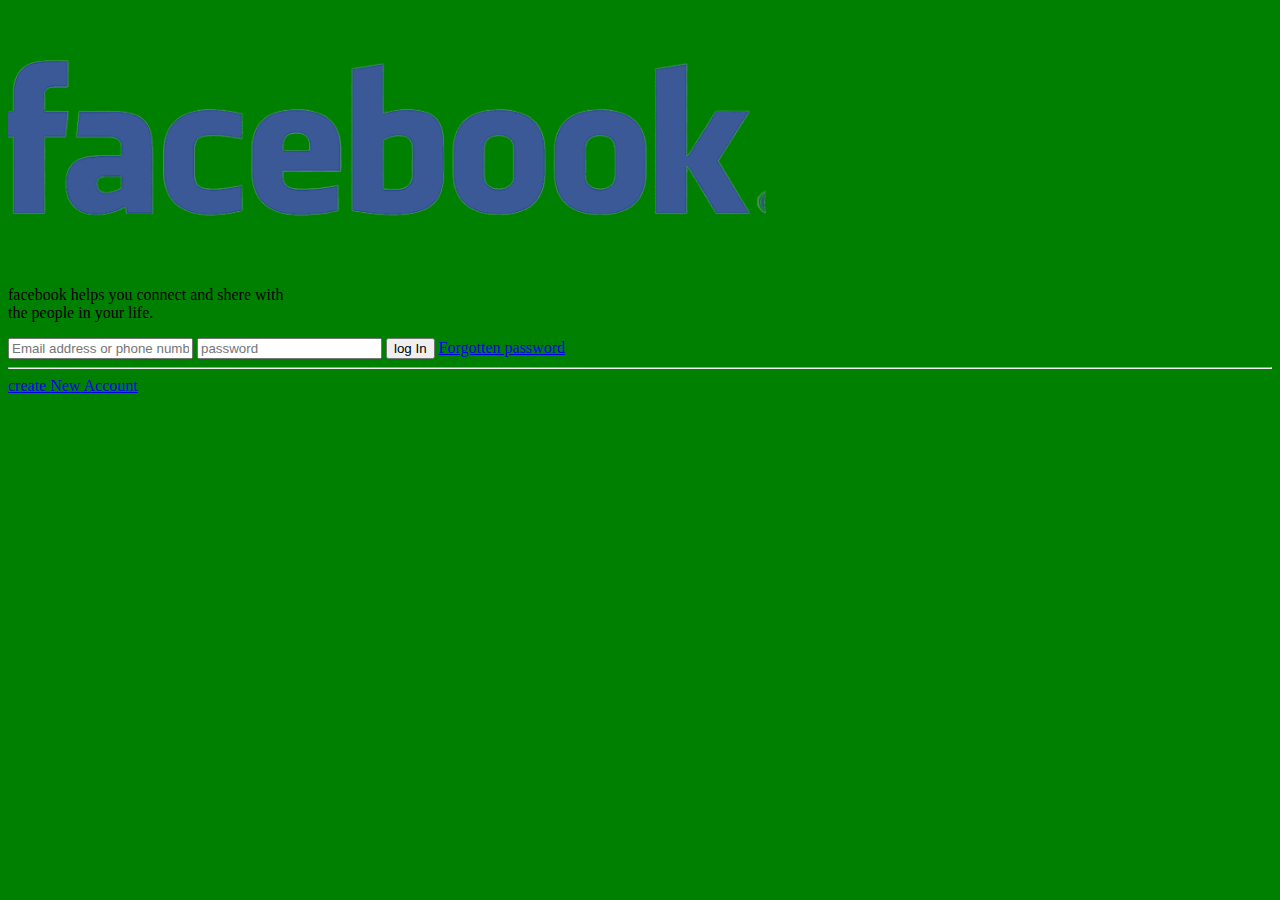
==== index - Copy.html @ 3331d13f "Add files via upload" ====
<!DOCTYPE html>
<html lang="en">
  <head>
    <meta charset="UTF-8">
    <meta http-equiv="X-UA-compatible" content="IE=edge">
    <meta name="viewport" content="width=device-width,initial-scale=1.0">
    <title>facebook log In</title>
    <link rel="stylesheet" href="style.css">
  </head>
  <body>
   <div class="box">
      <div class="title-box">
        <img src="logo.png" alt="facebook">
        <p>facebook helps you connect and shere with <br>the people in your life.</p>
      </div>       
      
        <div class="form-box">
          <form action="#">
              <input type="text" placeholder="Email address or phone number">
              <input type="password" placeholder="password">
              <button type="submit">log In</button>
              <a href="#">Forgotten password</a>
          </form>
             <hr>    
             <div class="create-btn">
             <a href="#">create New Account</a>
        </div>
      
       </div>

    </div>
  </body>
</html>
---- style.css ----
body{
    background-color: green;
}
.direction{

    display: flex;
    justify-content: space-between;
}
.right:hover{
   text-decoration: line-through;
}
.left:hover{
    text-decoration: underline;
   
}
img{
    height: 200%;
    width: 60%;
}
img:hover{
    height: 50%;
    width: 40%;
}
@media screen and (max-width: 900px) {

    body{
        background-color: aqua;
        color: white;
    }
}
@media screen  and (max-width: 600px) {
    body{
        background-color: red;
        color: white;
    }
    
}
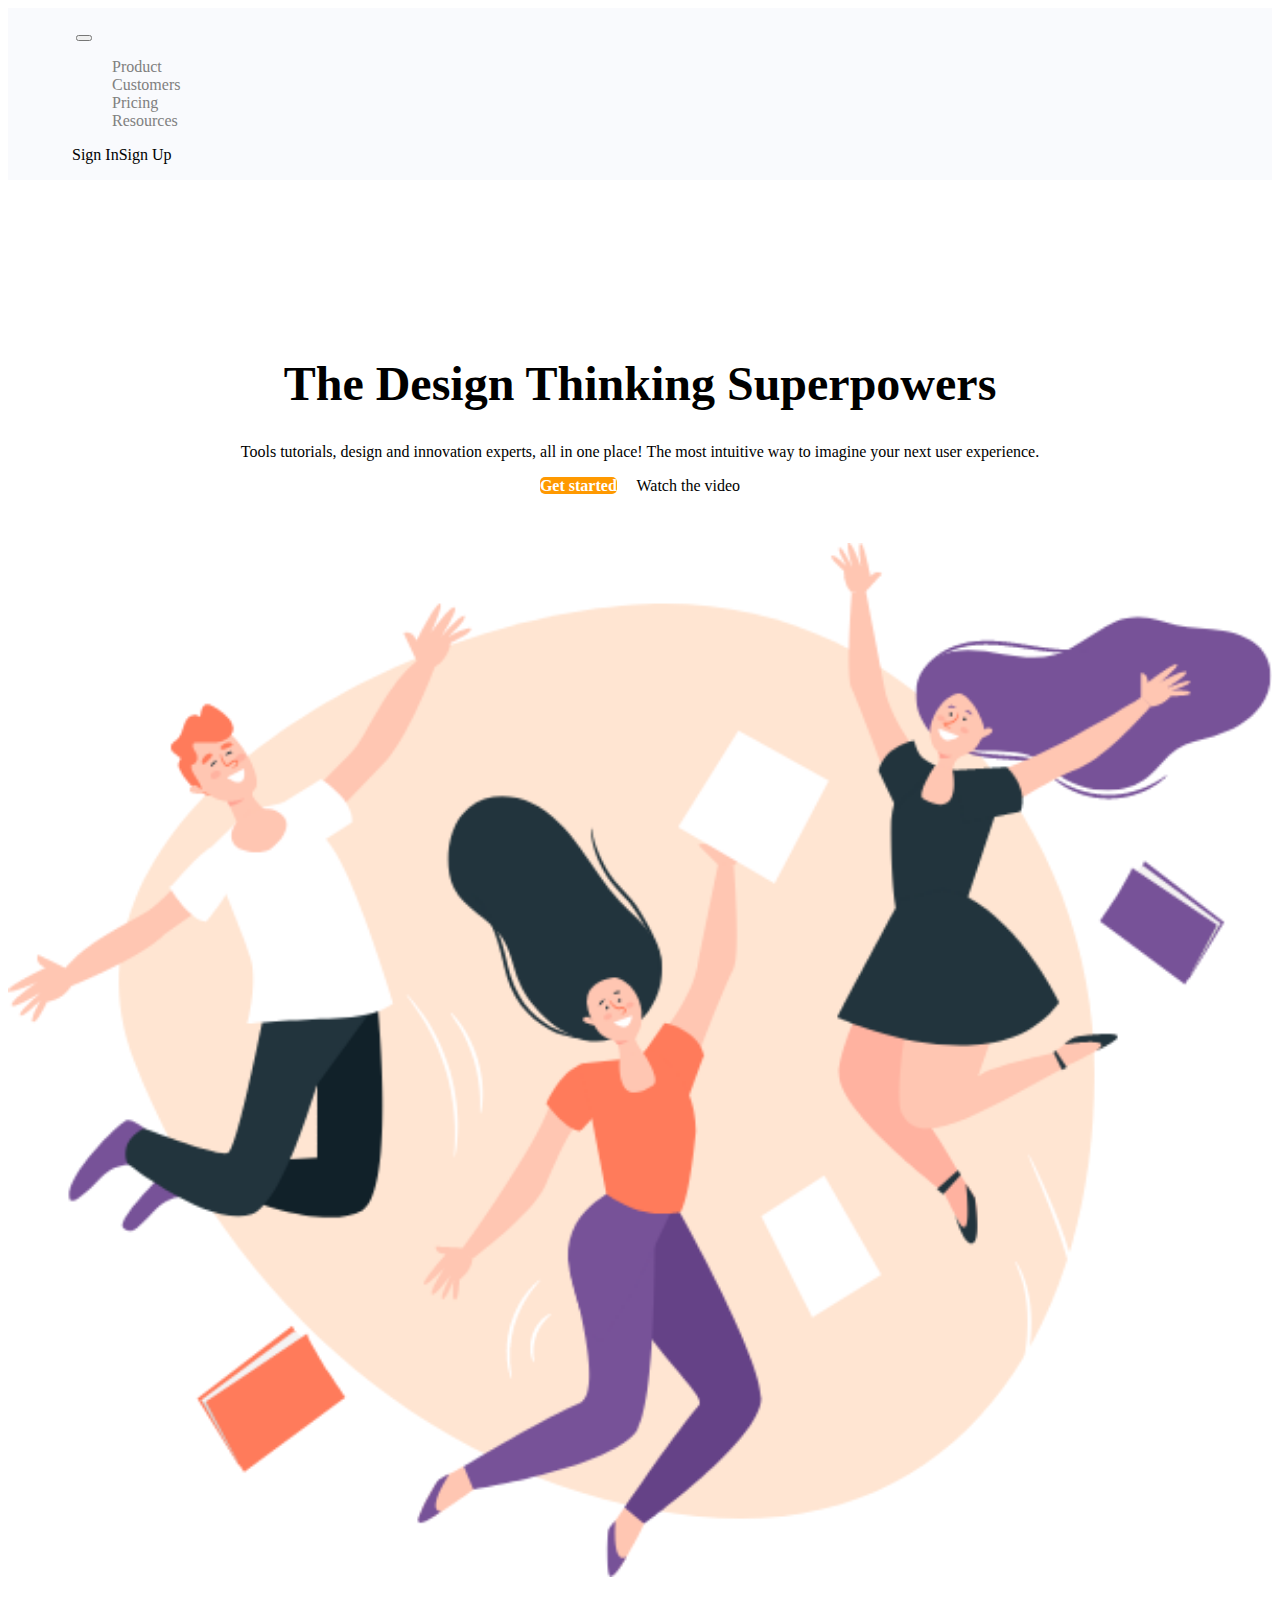
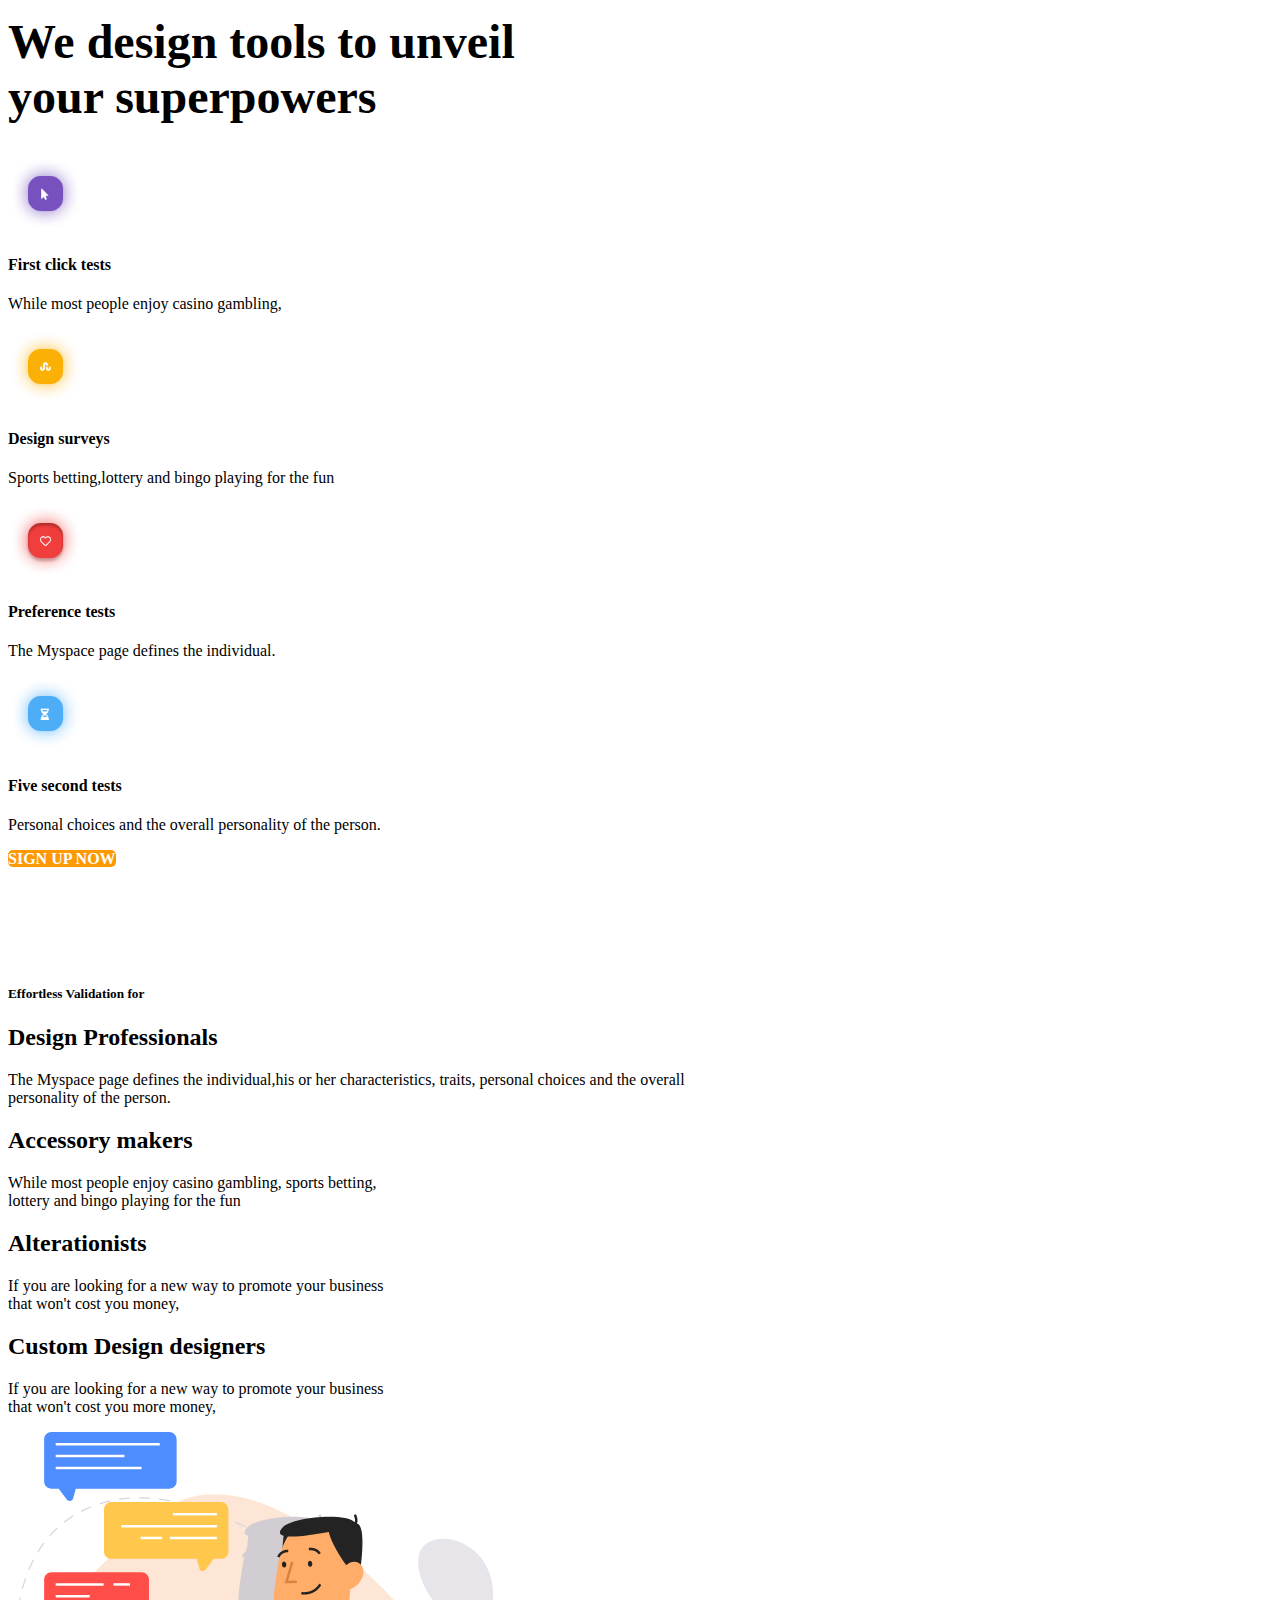
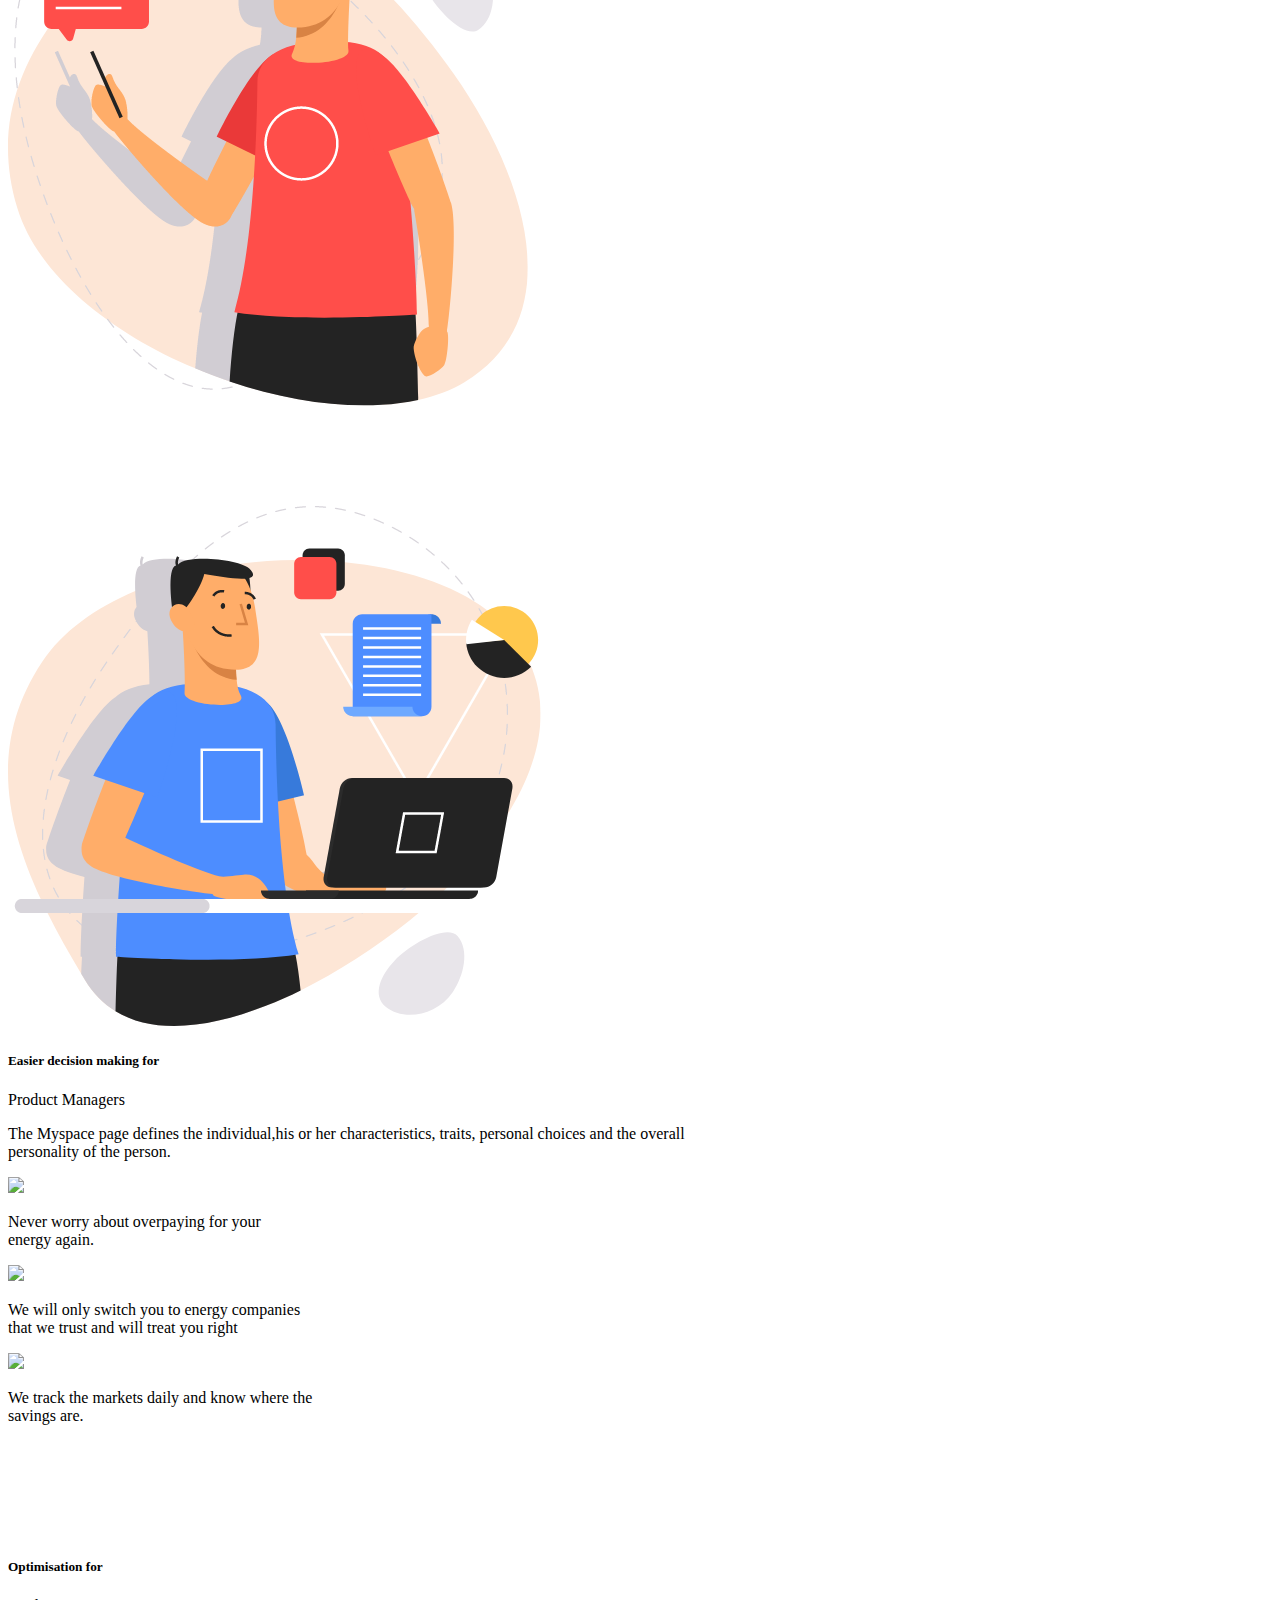
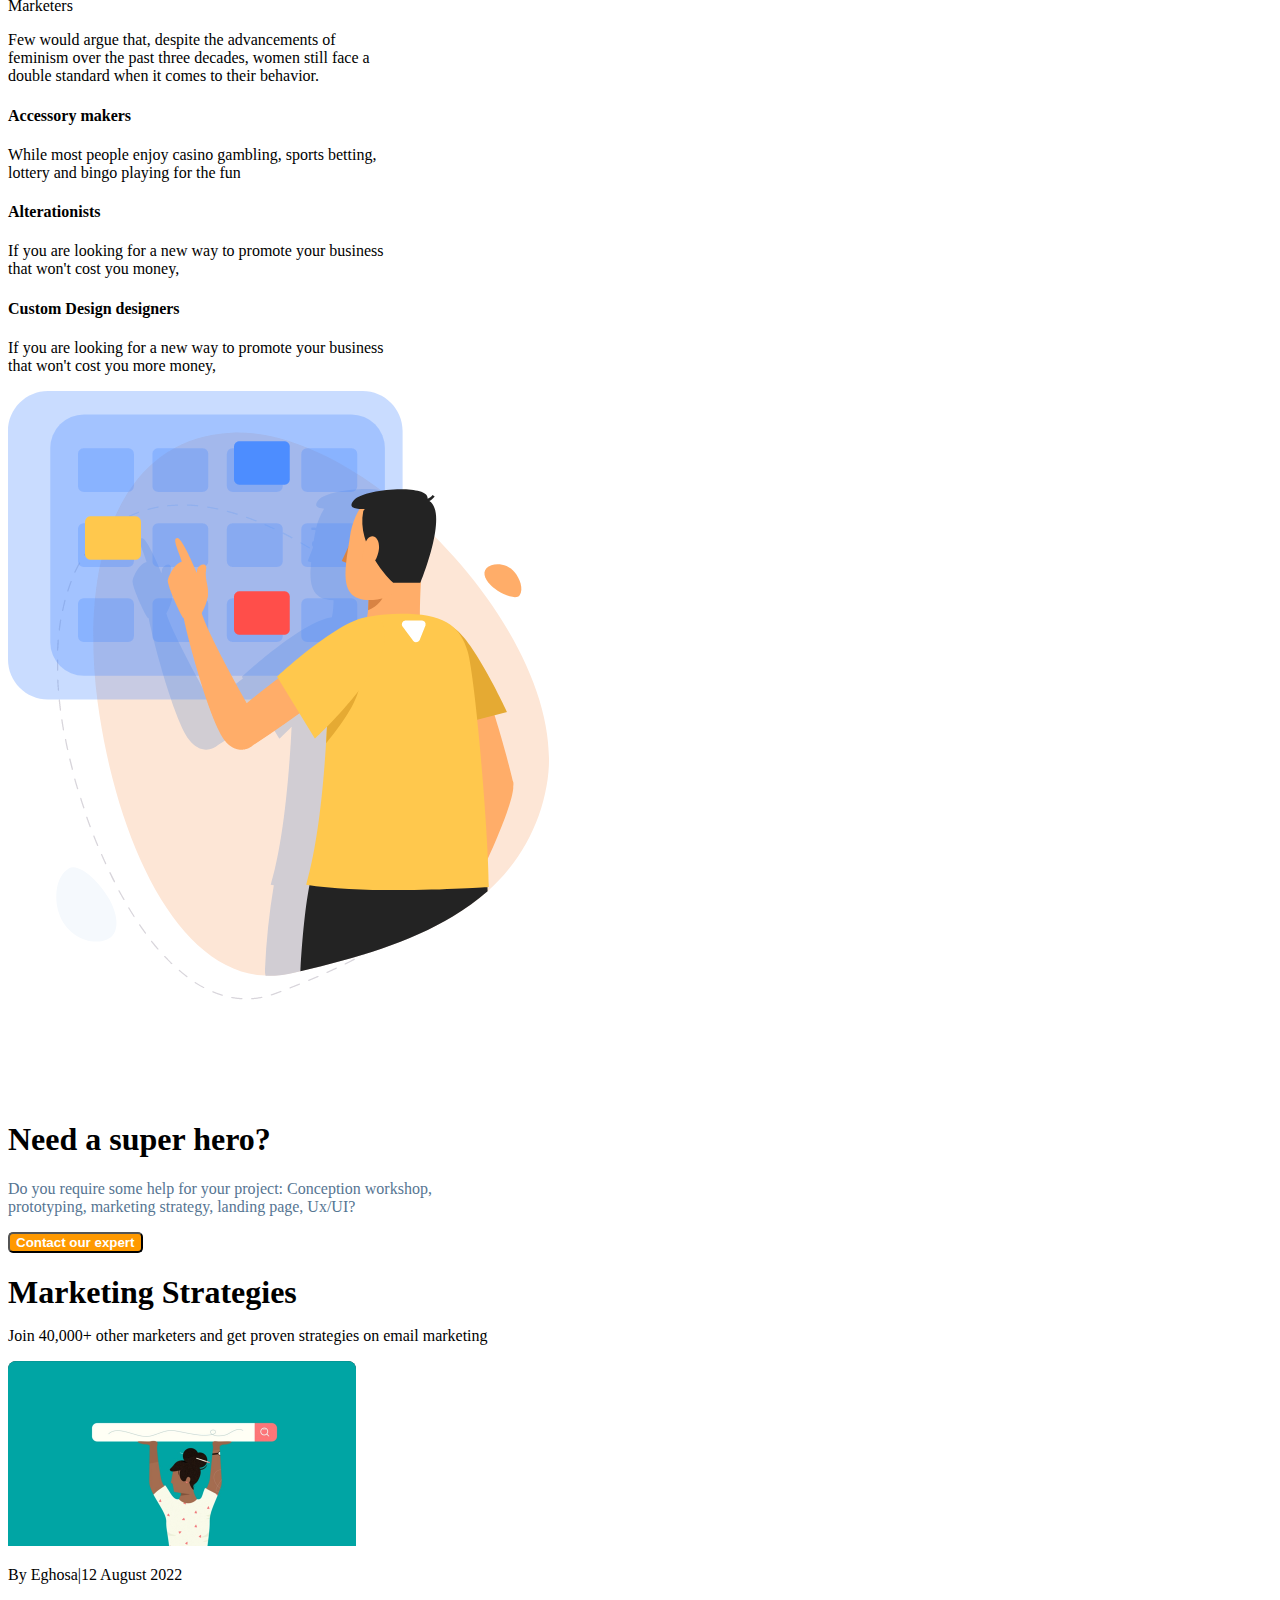
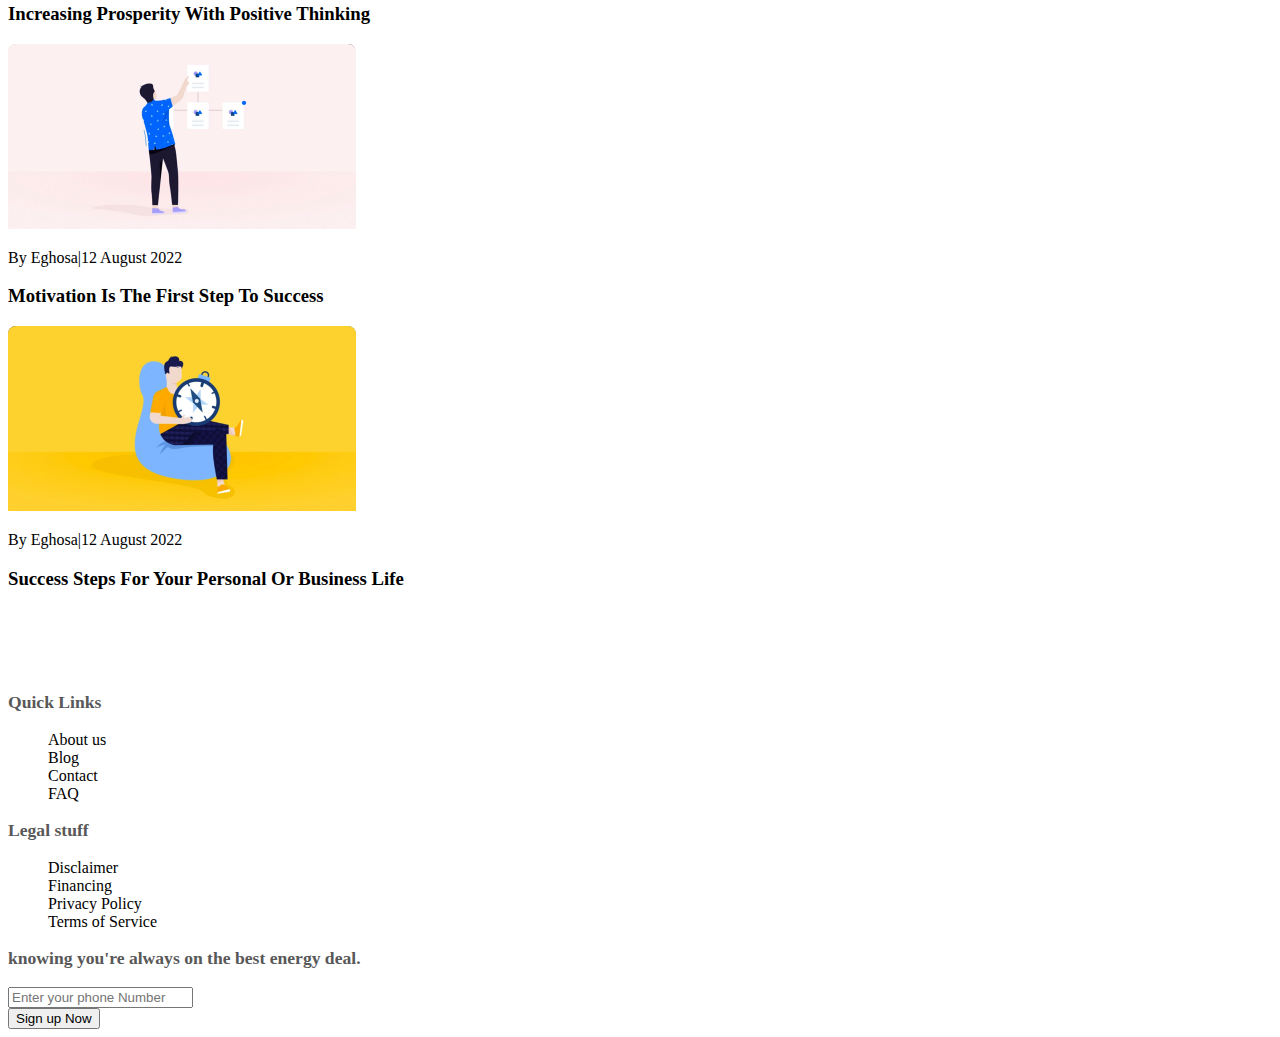
==== commit 364dbb94: "Add files via upload" ====
--- a/index - Copy.html
+++ b/index - Copy.html
@@ -1,33 +1,400 @@
 <!DOCTYPE html>
 <html lang="en">
   <head>
-    <meta charset="UTF-8">
-    <meta http-equiv="X-UA-compatible" content="IE=edge">
-    <meta name="viewport" content="width=device-width,initial-scale=1.0">
-    <title>facebook log In</title>
-    <link rel="stylesheet" href="style.css">
+    <meta charset="UTF-8" />
+    <meta http-equiv="X-UA-Compatible" content="IE=edge" />
+    <meta name="viewport" content="width=device-width, initial-scale=1.0" />
+    <!-- CSS only -->
+    <link
+      href="https://cdn.jsdelivr.net/npm/bootstrap@5.2.0/dist/css/bootstrap.min.css"
+      rel="stylesheet"
+      integrity="sha384-gH2yIJqKdNHPEq0n4Mqa/HGKIhSkIHeL5AyhkYV8i59U5AR6csBvApHHNl/vI1Bx"
+      crossorigin="anonymous"
+    />
+    <link rel="stylesheet" href="style.css" />
+    <title>Document</title>
   </head>
   <body>
-   <div class="box">
-      <div class="title-box">
-        <img src="logo.png" alt="facebook">
-        <p>facebook helps you connect and shere with <br>the people in your life.</p>
-      </div>       
+    <nav
+      class="navbar fixed-top navbar-expand-lg nav-menu"
+      style="background-color: #f9fafd"
+    >
+      <div class="container-fluid">
+        <a class="navbar-brand" href="#"><img src="logo.svg" alt="" /></a>
+        <button
+          class="navbar-toggler"
+          type="button"
+          data-bs-toggle="collapse"
+          data-bs-target="#navbarSupportedContent"
+          aria-controls="navbarSupportedContent"
+          aria-expanded="false"
+          aria-label="Toggle navigation"
+        >
+          <span class="navbar-toggler-icon"></span>
+        </button>
+        <div class="collapse navbar-collapse" id="navbarSupportedContent">
+          <ul class="navbar-nav ms-auto">
+            <li class="nav-item"><a class="nav-link">Product</a></li>
+            <li class="nav-item"><a class="nav-link">Customers</a></li>
+            <li class="nav-item"><a class="nav-link">Pricing</a></li>
+            <li class="nav-item"><a class="nav-link">Resources</a></li>
+          </ul>
+
+          <div class="d-flex ms-lg-4">
+            <a class="btn btn-secondary-outline">Sign In</a
+            ><a class="btn btn-warning ms-3">Sign Up</a>
+          </div>
+        </div>
+      </div>
+    </nav>
+
+    <div class="container pad-top">
+      <div class="row align-items-center">
+        <div class="col-md-6 text-md-start  first-column">
+          <h1 class="dsg-h1">The Design Thinking Superpowers</h1>
+          <p>
+            Tools tutorials, design and innovation experts, all in one place!
+            The most intuitive way to imagine your next user experience.
+          </p>
+
+          <div>
+            <div class="text-center text-md-start">
+              <a
+                class="btn btn-warning btn-lg btn-start-0 btn-start"
+                >Get started</a
+              ><a class="btn btn-link text-warning">
+              Watch the video
+              </a>
+            </div>
+          </div>
+        </div>
+        <div class="col-md-6 text-end">
+          <img src="hero-img.png" width="100%" height="100%" alt="" />
+        </div>
+      </div>
+    </div>
+
+    <!-- ===== Second Section ===== -->
+    <section class="pt-5 pt-md-9 mb-6">
+      <div></div>
+      <div class="container">
+        <h1 class="fs-9 fw-bold mb-4 text-center dsg-h1">
+          We design tools to unveil <br/>your
+          superpowers
+        </h1>
+        <div class="row">
+          <div class="col-lg-3 col-sm-6 mb-2">
+            <img class="mb-3 ms-n3" src="icon1.png" width="75px" alt="Feature" />
+            <h4 class="mb-3">First click tests</h4>
+            <p class="mb-0 text-secondary">
+              While most people enjoy casino gambling,
+            </p>
+          </div>
+          <div class="col-lg-3 col-sm-6 mb-2">
+            <img class="mb-3 ms-n3" src="icon2.png" width="75px" alt="Feature" />
+            <h4 class="mb-3">Design surveys</h4>
+            <p class="mb-0 text-secondary">
+              Sports betting,lottery and bingo playing for the fun
+            </p>
+          </div>
+          <div class="col-lg-3 col-sm-6 mb-2">
+            <img class="mb-3 ms-n3" src="icon3.png" width="75px" alt="Feature" />
+            <h4 class="mb-3">Preference tests</h4>
+            <p class="mb-0 text-secondary">
+              The Myspace page defines the individual.
+            </p>
+          </div>
+          <div class="col-lg-3 col-sm-6 mb-2">
+            <img class="mb-3 ms-n3" src="icon4.png" width="75px" alt="Feature" />
+            <h4 class="mb-3">Five second tests</h4>
+            <p class="mb-0 text-secondary">
+              Personal choices and the overall personality of the person.
+            </p>
+          </div>
+        </div>
+        <div class="text-center">
+          <a class="btn btn-warning me-3 btn-lg btn-start">SIGN UP NOW</a>
+        </div>
+      </div>
+    </section>
+
+    <!-- ===== Third Section ===== -->
+    <section class="pad-top">
+      <div class="container">
+        <div class="row">
+          <div class="col-lg-6">
+            <h5 class="text-secondary">Effortless Validation for</h5>
+            <h2 class="mb-2">Design Professionals</h2>
+            <p class="mb-4 text-secondary">
+              The Myspace page defines the individual,his or her
+              characteristics, traits, personal choices and the overall<br />personality
+              of the person.
+            </p>
+            <h2 class="mb-2">Accessory makers</h2>
+            <p class="mb-4 text-secondary">
+              While most people enjoy casino gambling, sports betting,<br />lottery
+              and bingo playing for the fun
+            </p>
+            <h2 class="mb-2">Alterationists</h2>
+            <p class="mb-4 text-secondary">
+              If you are looking for a new way to promote your business<br />that
+              won't cost you money,
+            </p>
+            <h2 class="mb-2">Custom Design designers</h2>
+            <p class="mb-4 text-secondary">
+              If you are looking for a new way to promote your business<br />that
+              won't cost you more money,
+            </p>
+          </div>
+          <div class="col-lg-6">
+            <img class="img-fluid" src="validation.png" alt="" />
+          </div>
+        </div>
+      </div>
+    </section>
+    <!-- ===== Fourth Section ===== -->
+    <section class="pad-top">
+      <div class="container">
+        <div class="row">
+          <div class="col-lg-6">
+            <img class="img-fluid" src="manager.png" alt="" />
+          </div>
+          <div class="col-lg-6">
+            <h5 class="text-secondary">Easier decision making for</h5>
+            <p class="fs-7 fw-bold mb-2">Product Managers</p>
+            <p class="mb-4 text-secondary">
+              The Myspace page defines the individual,his or her
+              characteristics, traits, personal choices and the overall<br />personality
+              of the person.
+            </p>
+            <div class="d-flex align-items-center mb-3">
+              <img class="me-sm-4 me-2" src="tick.png" width="35px" />
+              <p class="mb-0 text-secondary">
+                Never worry about overpaying for your<br />energy again.
+              </p>
+            </div>
+            <div class="d-flex align-items-center mb-3">
+              <img class="me-sm-4 me-2" src="tick.png" width="35px"/>
+              <p class="mb-0 text-secondary">
+                We will only switch you to energy companies<br />that we trust
+                and will treat you right
+              </p>
+            </div>
+            <div class="d-flex align-items-center mb-3">
+              <img class="me-sm-4 me-2" src="tick.png" width="35px" />
+              <p class="mb-0 text-secondary">
+                We track the markets daily and know where the<br />savings are.
+              </p>
+            </div>
+          </div>
+        </div>
+      </div>
+    </section>
+
+    <!-- ===== Fifth Container ===== -->
+    <section class="pad-top" id="marketer">
+      <div class="container">
+        <div class="row">
+          <div class="col-lg-6">
+            <h5 class="text-secondary">Optimisation for</h5>
+            <p class="mb-2 fs-8 fw-bold">Marketers</p>
+            <p class="mb-4 text-secondary">
+              Few would argue that, despite the advancements of<br />feminism
+              over the past three decades, women still face a<br />double
+              standard when it comes to their behavior.
+            </p>
+            <h4 class="fw-bold fs-1">Accessory makers</h4>
+            <p class="mb-4 text-secondary">
+              While most people enjoy casino gambling, sports betting,<br />lottery
+              and bingo playing for the fun
+            </p>
+            <h4 class="fw-bold fs-1">Alterationists</h4>
+            <p class="mb-4 text-secondary">
+              If you are looking for a new way to promote your business<br />that
+              won't cost you money,
+            </p>
+            <h4 class="fw-bold fs-1">Custom Design designers</h4>
+            <p class="mb-4 text-secondary">
+              If you are looking for a new way to promote your business<br />that
+              won't cost you more money,
+            </p>
+          </div>
+          <div class="col-lg-6">
+            <img class="img-fluid" src="marketer.png" alt="" />
+          </div>
+        </div>
+      </div>
+    </section>
+    <!-- ===== Sixth Section ===== -->
+    <section class="py-md-11 py-8 pad-top">
+      <div class="container">
+        <div class="row justify-content-center">
+          <div class="col-lg-6 text-center">
+            <h1 class="fw-bold mb-4">Need a super hero?</h1>
+            <p class="mb-5 txt-info fw-medium">
+              Do you require some help for your project: Conception workshop,<br />prototyping,
+              marketing strategy, landing page, Ux/UI?
+            </p>
+            <button class="btn btn-warning btn-start">Contact our expert</button>
+          </div>
+        </div>
+      </div>
+    </section>
+
+    <section class="pt-5" id="marketing">
+      <div class="container">
+        <h1 class="foot-init">Marketing Strategies</h1>
+        <p class="mb-6 text-secondary">
+          Join 40,000+ other marketers and get proven strategies on email
+          marketing
+        </p>
+        <div class="row">
+          <div class="col-md-4 mb-4">
+            <div class="card">
+              <img src="marketing01.png" alt="" />
+              <div class="card-body">
+                <p class="text-secondary">
+                  By
+                  <a class="fw-bold me-1 bold-declaration" href="#"
+                    >Eghosa</a
+                  >|<span class="ms-1">12 August 2022</span>
+                </p>
+                <h3 class="fw-bold">
+                  Increasing Prosperity With Positive Thinking
+                </h3>
+              </div>
+            </div>
+          </div>
+          <div class="col-md-4 mb-4">
+            <div class="card">
+              <img src="marketing02.png" alt="" />
+              <div class="card-body">
+                <p class="text-secondary">
+                  By
+                  <a class="fw-bold me-1 bold-declaration" href="#"
+                    >Eghosa</a
+                  >|<span class="ms-1">12 August 2022</span>
+                </p>
+                <h3 class="fw-bold">Motivation Is The First Step To Success</h3>
+              </div>
+            </div>
+          </div>
+          <div class="col-md-4 mb-4">
+            <div class="card">
+              <img src="marketing03.png" alt="" />
+              <div class="card-body">
+                <p class="text-secondary">
+                  By
+                  <a class="fw-bold me-1 bold-declaration" href="#"
+                    >Eghosa</a
+                  >|<span class="ms-1">12 August 2022</span>
+                </p>
+                <h3 class="fw-bold">
+                  Success Steps For Your Personal Or Business Life
+                </h3>
+              </div>
+            </div>
+          </div>
+        </div>
+      </div>
       
-        <div class="form-box">
-          <form action="#">
-              <input type="text" placeholder="Email address or phone number">
-              <input type="password" placeholder="password">
-              <button type="submit">log In</button>
-              <a href="#">Forgotten password</a>
-          </form>
-             <hr>    
-             <div class="create-btn">
-             <a href="#">create New Account</a>
-        </div>
+    </section>
+
+
+    <section class="pb-2 pb-lg-5 ">
+      <div class="container">
+        <div class="row border-top border-top-secondary top-border">
+          <div
+            class="col-lg-3 col-md-6 "
+          >
+            <img class="mb-4" src="logo.svg" width="184" alt="" />
+          </div>
+          <div
+            class="col-lg-3 col-md-6 mb-4 mb-lg-0"
+          >
+            <p class=" mb-lg-4 para-footer">Quick Links</p>
+            <ul class="list-unstyled mb-0">
+              <li class="mb-1">
+                <a
+                  class="text-secondary text-decoration-none"
+                  >About us</a
+                >
+              </li>
+              <li class="mb-1">
+                <a
+                  class="text-secondary text-decoration-none"
+                  >Blog</a
+                >
+              </li>
+              <li class="mb-1">
+                <a
+                  class="text-secondary text-decoration-none"
+                  >Contact</a
+                >
+              </li>
+              <li class="mb-1">
+                <a
+                  class="text-secondary text-decoration-none"
+                  >FAQ</a
+                >
+              </li>
+            </ul>
+          </div>
+          <div
+            class="col-lg-3 col-md-6 mb-4 mb-lg-0 "
+          >
+            <p class="mb-4 para-footer">Legal stuff</p>
+            <ul class="list-unstyled">
+              <li class="mb-1">
+                <a
+                  class="text-secondary"
+                  >Disclaimer</a
+                >
+              </li>
+              <li class="mb-1">
+                <a
+                  class="text-secondary"
+                  >Financing</a
+                >
+              </li>
+              <li class="mb-1">
+                <a
+                  class="text-secondary"
+                  >Privacy Policy</a
+                >
+              </li>
+              <li class="mb-1">
+                <a
+                  class="text-secondary"
+                  >Terms of Service</a
+                >
+              </li>
+            </ul>
+          </div>
+          <div
+            class="col-lg-3 col-md-6 col-6 mb-4 mb-lg-0 order-2 order-md-2 order-lg-4"
+          >
+            
+            <p class="mb-lg-4 para-footer"> knowing you're always on the best energy deal.</p>
+            <form class="mb-3">
+              <input
+                class="form-control"
+                type="email"
+                placeholder="Enter your phone Number"
+                aria-label="phone"
+              />
+            </form>
+            <button class="btn btn-warning fw-medium py-1">Sign up Now</button>
+          </div>
+        </div>
+      </div>
       
-       </div>
-
-    </div>
+    </section>
+    <!-- JavaScript Bundle with Popper -->
+    <script
+      src="https://cdn.jsdelivr.net/npm/bootstrap@5.2.0/dist/js/bootstrap.bundle.min.js"
+      integrity="sha384-A3rJD856KowSb7dwlZdYEkO39Gagi7vIsF0jrRAoQmDKKtQBHUuLZ9AsSv4jD4Xa"
+      crossorigin="anonymous"
+    ></script>
   </body>
-</html>+</html>
--- a/style.css
+++ b/style.css
@@ -1,37 +1,70 @@
-body{
-    background-color: green;
+ul {
+  list-style-type: none;
 }
-.direction{
-
-    display: flex;
-    justify-content: space-between;
+.nav-menu {
+  padding: 1rem 4rem;
 }
-.right:hover{
-   text-decoration: line-through;
+.nav-link {
+  font-weight: normal;
+  color: #808080;
 }
-.left:hover{
-    text-decoration: underline;
-   
+.dsg-h1 {
+  font-size: 3rem;
+  font-weight: bolder;
 }
-img{
-    height: 200%;
-    width: 60%;
+.btn-start-0{
+  margin-right: 1rem;
 }
-img:hover{
-    height: 50%;
-    width: 40%;
+.btn-start {
+  border-radius: 5px;
+  color: #fff;
+  background-color: #f90;
+  font-weight: bold;
 }
-@media screen and (max-width: 900px) {
-
-    body{
-        background-color: aqua;
-        color: white;
-    }
+.first-column {
+  padding: 3rem 0;
+  text-align: center;
 }
-@media screen  and (max-width: 600px) {
-    body{
-        background-color: red;
-        color: white;
-    }
-    
-}+.card {
+  border: none;
+}
+/* ===== Need a Superhero ===== */
+.pad-top {
+  padding-top: 6rem;
+}
+.txt-info {
+  color: #567592;
+  font-weight: 500;
+}
+.bold-declaration {
+  color: #000;
+  text-decoration: none;
+}
+.card-body {
+  padding-left: 0;
+}
+/* ===== Footer ===== */
+.last-sect {
+  padding-top: 3rem;
+}
+.top-border {
+  padding-top: 3rem;
+}
+.text-secondary {
+  text-decoration: none;
+}
+.para-footer {
+  font-size: 1.1rem;
+  font-weight: bold;
+  color: rgb(88, 88, 88);
+}
+.foot-init {
+  font-size: 2rem;
+  font-weight: 700;
+  margin-bottom: 1rem;
+}
+@media screen and (max-width: 600px) {
+  .nav-menu {
+    padding: 1rem;
+  }
+}
